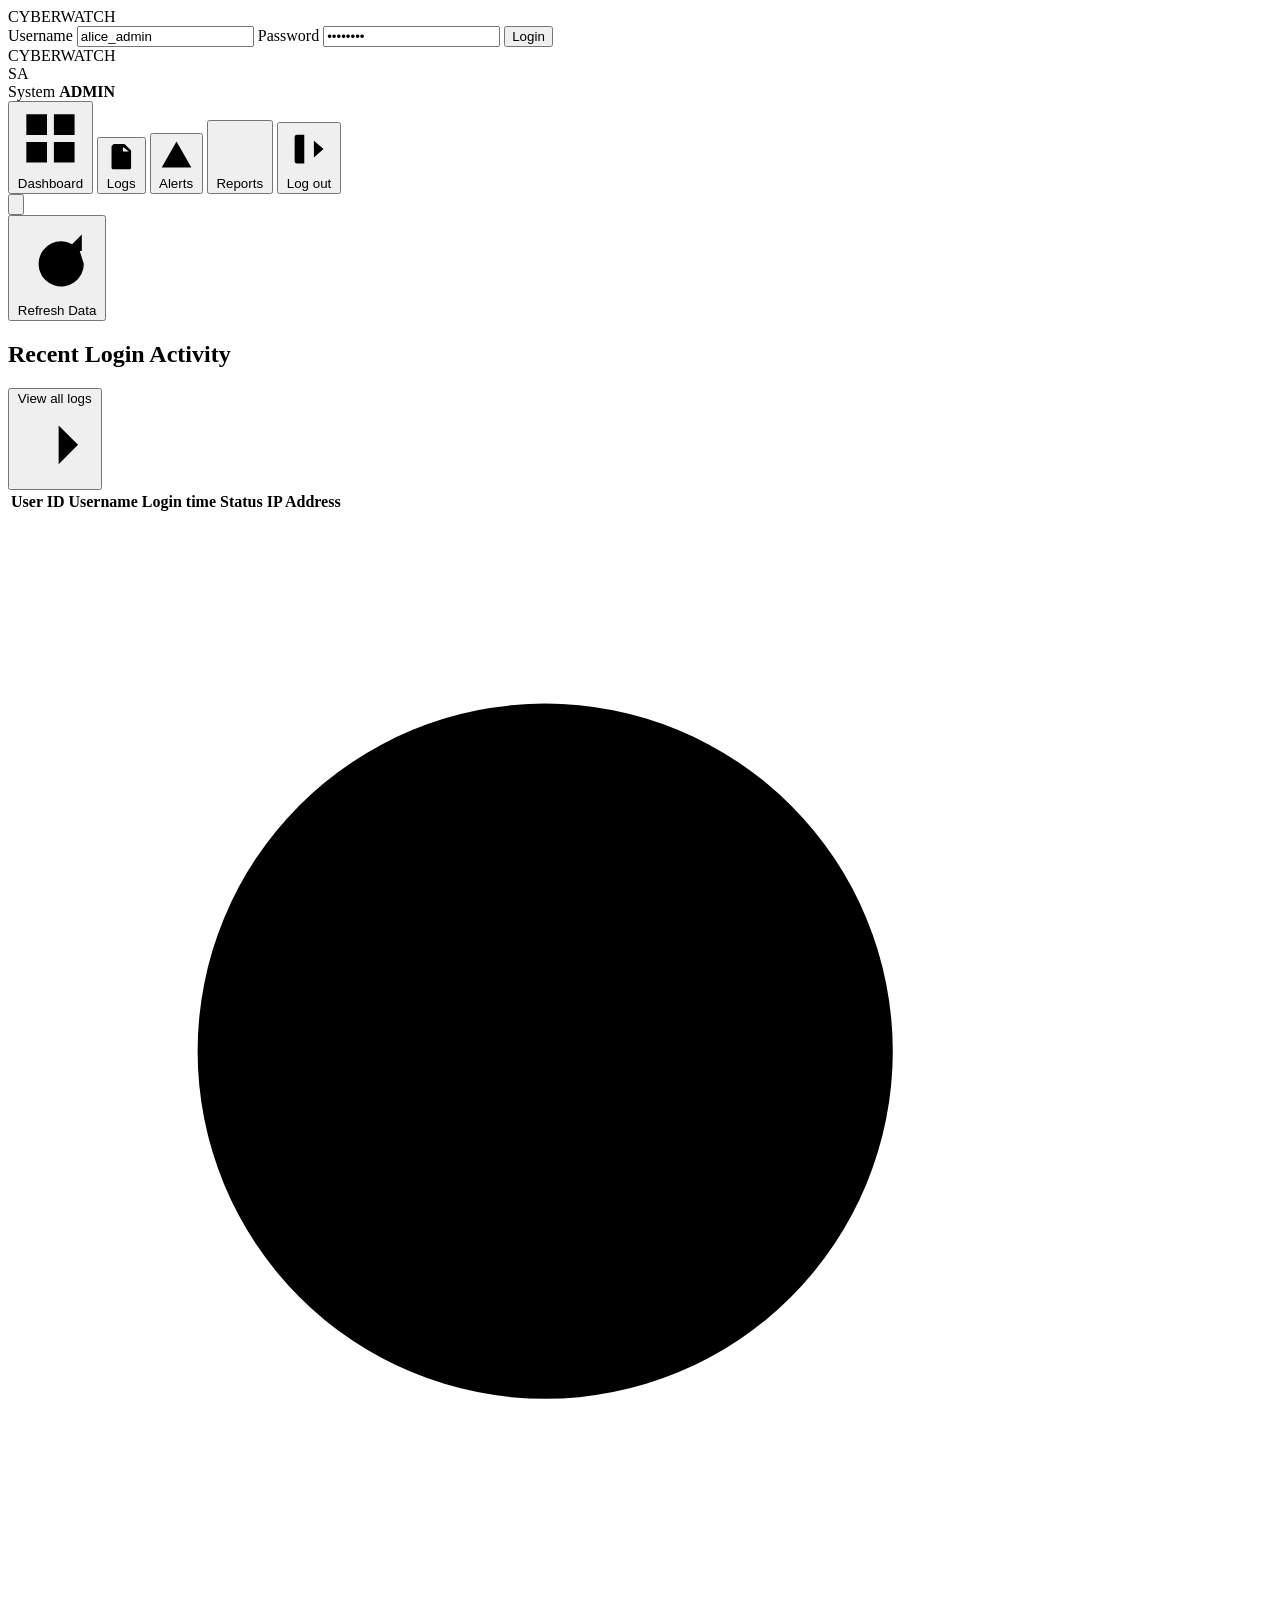
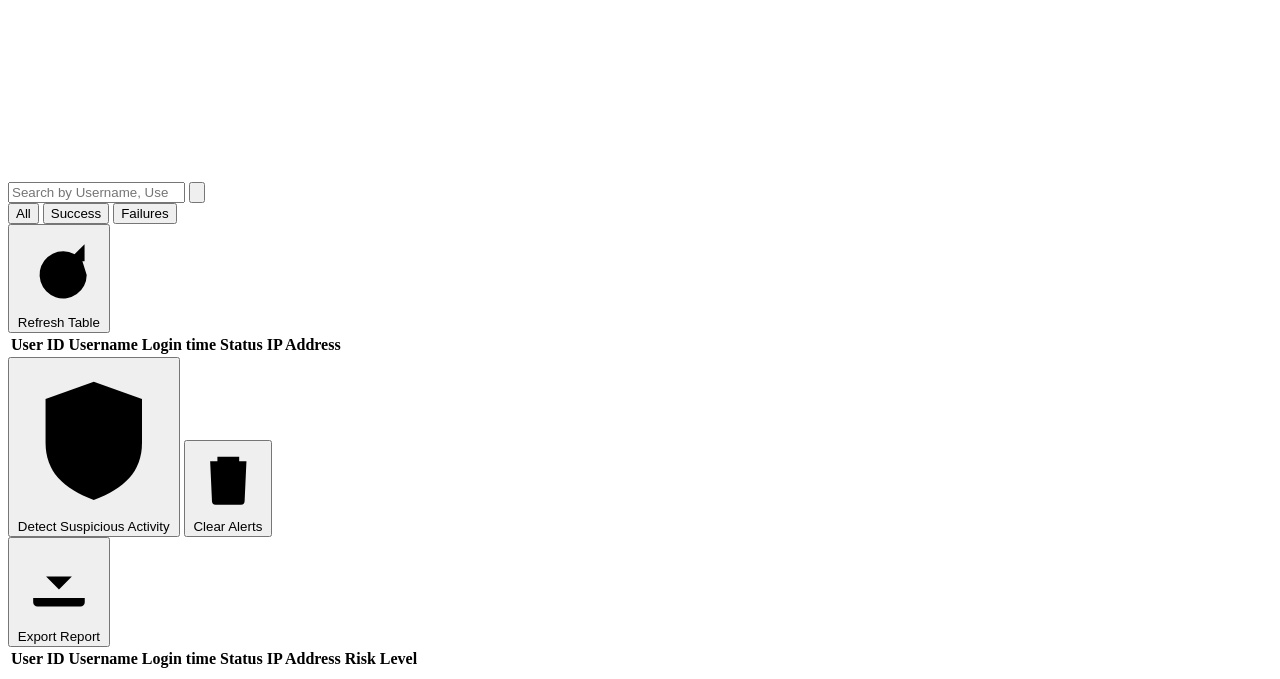
==== cyberwatch.html @ 89960113 "Update and rename healthsys.html to cyberwatch.html" ====
<!DOCTYPE html>
<html lang="en">
<head>
    <meta charset="UTF-8">
    <meta name="viewport" content="width=device-width, initial-scale=1.0">
    <title>CyberWatch Admin Console</title>
    <link rel="stylesheet" href="cyberwatch.css">
</head>
<body>
    <div class="app-frame">
        <section class="login-screen" id="loginScreen">
            <header class="top-header login-header">
                <div class="brand-badge">CYBERWATCH</div>
            </header>

            <div class="login-layout">
                <form class="login-panel" id="loginForm">
                    <label class="auth-field">
                        <span class="sr-only">Username</span>
                        <input type="text" id="usernameInput" name="username" placeholder="Username" value="alice_admin" required>
                    </label>
                    <label class="auth-field">
                        <span class="sr-only">Password</span>
                        <input type="password" id="passwordInput" name="password" placeholder="Password" value="password" required>
                    </label>
                    <button type="submit" class="login-button">Login</button>
                </form>
            </div>
        </section>

        <section class="workspace hidden" id="appShell">
            <header class="top-header">
                <div class="brand-badge">CYBERWATCH</div>

                <div class="admin-badge">
                    <div class="admin-avatar">SA</div>
                    <div class="admin-copy">
                        <span>System</span>
                        <strong>ADMIN</strong>
                    </div>
                </div>
            </header>

            <div class="shell-grid">
                <aside class="sidebar">
                    <nav class="sidebar-nav" aria-label="Primary">
                        <button class="nav-item active" data-view="dashboard">
                            <span class="nav-icon">
                                <svg viewBox="0 0 20 20" aria-hidden="true"><path d="M3 3h6v6H3V3Zm8 0h6v6h-6V3ZM3 11h6v6H3v-6Zm8 0h6v6h-6v-6Z"/></svg>
                            </span>
                            <span>Dashboard</span>
                        </button>
                        <button class="nav-item" data-view="logs">
                            <span class="nav-icon">
                                <svg viewBox="0 0 20 20" aria-hidden="true"><path d="M5 2.5h7l4 4V17a1 1 0 0 1-1 1H5a1 1 0 0 1-1-1v-13a1 1 0 0 1 1-1Zm6 1.8V7h3.7"/><path d="M7 10h6M7 13h6"/></svg>
                            </span>
                            <span>Logs</span>
                        </button>
                        <button class="nav-item" data-view="alerts">
                            <span class="nav-icon">
                                <svg viewBox="0 0 20 20" aria-hidden="true"><path d="M10 3 18 17H2L10 3Zm0 4.5v4.2M10 14.7h.01"/></svg>
                            </span>
                            <span>Alerts</span>
                        </button>
                        <button class="nav-item" data-view="reports">
                            <span class="nav-icon">
                                <svg viewBox="0 0 20 20" aria-hidden="true"><path d="M4 16.5h12M6 14V8M10 14V4M14 14v-6"/></svg>
                            </span>
                            <span>Reports</span>
                        </button>
                        <button class="nav-item" id="logoutBtn">
                            <span class="nav-icon">
                                <svg viewBox="0 0 20 20" aria-hidden="true"><path d="M8 4H5a1 1 0 0 0-1 1v10a1 1 0 0 0 1 1h3"/><path d="M12 6.5 16 10l-4 3.5M16 10H7"/></svg>
                            </span>
                            <span>Log out</span>
                        </button>
                    </nav>

                    <button class="sidebar-collapse" type="button" aria-label="Collapse sidebar">
                        <svg viewBox="0 0 20 20" aria-hidden="true"><path d="m12.5 5-5 5 5 5"/></svg>
                    </button>
                </aside>

                <main class="content-shell">
                    <section class="view active" id="view-dashboard">
                        <div class="page-actions end">
                            <button class="action-button action-blue" id="refreshDashboardBtn">
                                <svg viewBox="0 0 20 20" aria-hidden="true"><path d="M15.5 8a5.5 5.5 0 1 0 1 3.2"/><path d="M16 4v4h-4"/></svg>
                                <span>Refresh Data</span>
                            </button>
                        </div>

                        <div class="stat-grid" id="dashboardStats"></div>

                        <div class="panel hero-panel"></div>

                        <section class="panel table-panel">
                            <div class="panel-head">
                                <h2>Recent Login Activity</h2>
                                <button class="text-link" data-view-target="logs">View all logs
                                    <svg viewBox="0 0 20 20" aria-hidden="true"><path d="M6 10h8M11 5l5 5-5 5"/></svg>
                                </button>
                            </div>

                            <div class="table-wrap">
                                <table>
                                    <thead>
                                        <tr>
                                            <th>User ID</th>
                                            <th>Username</th>
                                            <th>Login time</th>
                                            <th>Status</th>
                                            <th>IP Address</th>
                                        </tr>
                                    </thead>
                                    <tbody id="dashboardTableBody"></tbody>
                                </table>
                            </div>
                        </section>
                    </section>

                    <section class="view" id="view-logs">
                        <section class="panel toolbar-panel">
                            <div class="log-toolbar">
                                <label class="search-box">
                                    <svg viewBox="0 0 20 20" aria-hidden="true"><path d="m14.5 14.5 3 3M8.5 14a5.5 5.5 0 1 1 0-11 5.5 5.5 0 0 1 0 11Z"/></svg>
                                    <input type="search" id="logsSearch" placeholder="Search by Username, User ID or IP">
                                </label>

                                <button class="icon-button filter-button" type="button" aria-label="Filter logs">
                                    <svg viewBox="0 0 20 20" aria-hidden="true"><path d="M3 5h14L11.5 10v5l-3-1.8V10L3 5Z"/></svg>
                                </button>

                                <div class="pill-row">
                                    <button class="pill-button active" data-filter="all">All</button>
                                    <button class="pill-button success" data-filter="success">Success</button>
                                    <button class="pill-button failure" data-filter="failure">Failures</button>
                                </div>

                                <button class="action-button action-blue" id="refreshLogsBtn">
                                    <svg viewBox="0 0 20 20" aria-hidden="true"><path d="M15.5 8a5.5 5.5 0 1 0 1 3.2"/><path d="M16 4v4h-4"/></svg>
                                    <span>Refresh Table</span>
                                </button>
                            </div>
                        </section>

                        <section class="panel table-panel">
                            <div class="table-wrap">
                                <table>
                                    <thead>
                                        <tr>
                                            <th>User ID</th>
                                            <th>Username</th>
                                            <th>Login time</th>
                                            <th>Status</th>
                                            <th>IP Address</th>
                                        </tr>
                                    </thead>
                                    <tbody id="logsTableBody"></tbody>
                                </table>
                            </div>
                        </section>
                    </section>

                    <section class="view" id="view-alerts">
                        <div class="page-actions">
                            <button class="action-button action-amber" id="detectBtn">
                                <svg viewBox="0 0 20 20" aria-hidden="true"><path d="M10 2.8 16.2 5v5.6c0 3.8-2.3 5.9-6.2 7.4-3.9-1.5-6.2-3.6-6.2-7.4V5L10 2.8Z"/></svg>
                                <span>Detect Suspicious Activity</span>
                            </button>
                            <button class="action-button action-red" id="clearAlertsBtn">
                                <svg viewBox="0 0 20 20" aria-hidden="true"><path d="M5 5h10M7 5V3.8h6V5M7.8 7.2v6M12.2 7.2v6M6.5 17h7a1 1 0 0 0 1-1L15 5H5l.5 11a1 1 0 0 0 1 1Z"/></svg>
                                <span>Clear Alerts</span>
                            </button>
                        </div>

                        <div class="severity-grid" id="severityStats"></div>

                        <div class="alerts-list" id="alertsList"></div>
                    </section>

                    <section class="view" id="view-reports">
                        <div class="page-actions end">
                            <button class="action-button action-blue" id="exportBtn">
                                <svg viewBox="0 0 20 20" aria-hidden="true"><path d="M10 3v8M7 8.5 10 11.5l3-3M4 13.5v1a1 1 0 0 0 1 1h10a1 1 0 0 0 1-1v-1"/></svg>
                                <span>Export Report</span>
                            </button>
                        </div>

                        <div class="stat-grid" id="reportStats"></div>

                        <section class="panel table-panel">
                            <div class="table-wrap">
                                <table>
                                    <thead>
                                        <tr>
                                            <th>User ID</th>
                                            <th>Username</th>
                                            <th>Login time</th>
                                            <th>Status</th>
                                            <th>IP Address</th>
                                            <th>Risk Level</th>
                                        </tr>
                                    </thead>
                                    <tbody id="reportsTableBody"></tbody>
                                </table>
                            </div>
                        </section>
                    </section>
                </main>
            </div>
        </section>

        <div class="toast-stack" id="toastStack" aria-live="polite" aria-atomic="true"></div>
    </div>

    <script src="cyberwatch.js"></script>
</body>
</html>
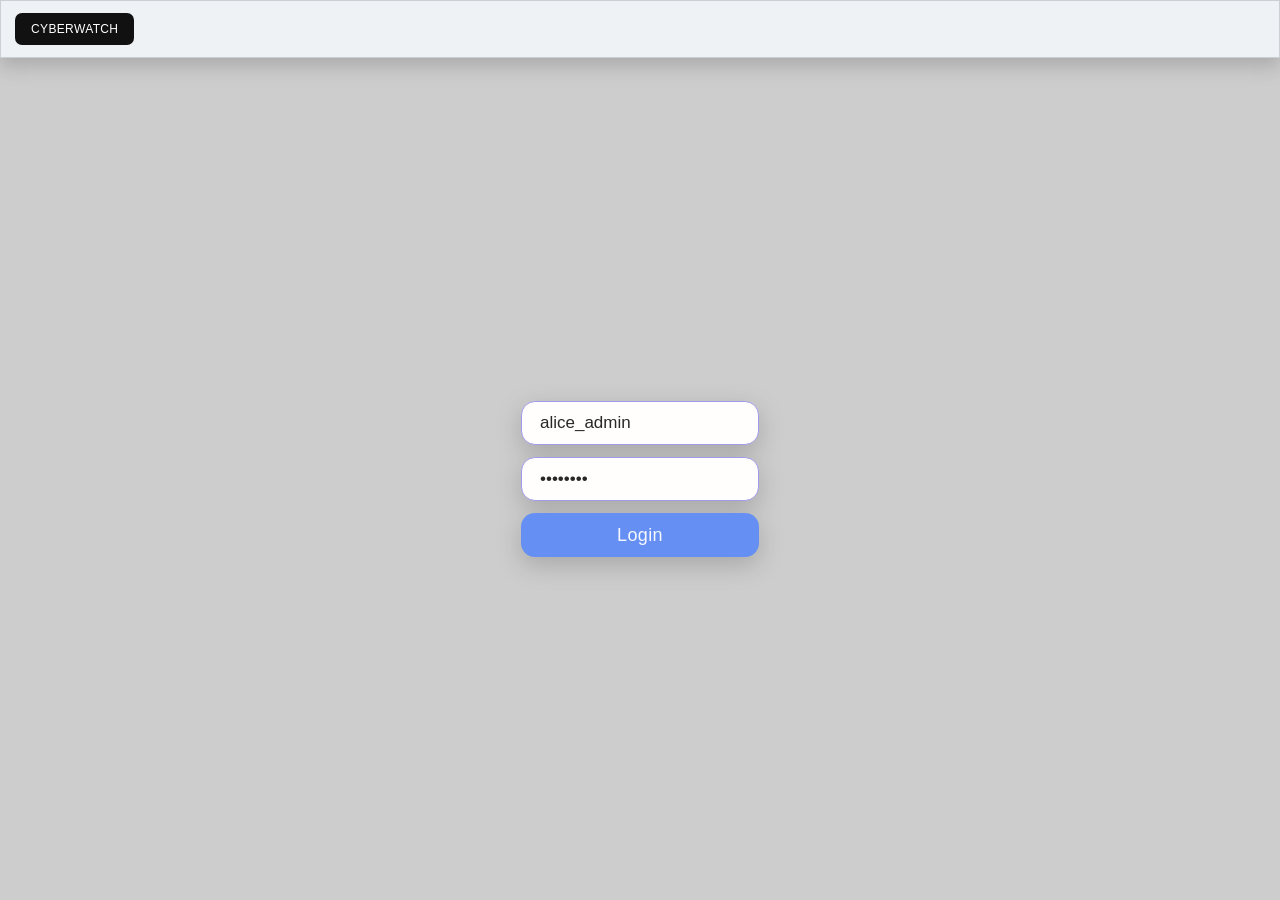
==== commit 8257801c: "Update cyberwatch.html" ====
--- a/cyberwatch.html
+++ b/cyberwatch.html
@@ -41,8 +41,8 @@
                 </div>
             </header>
 
-            <div class="shell-grid">
-                <aside class="sidebar">
+            <div class="shell-grid" id="shellGrid">
+                <aside class="sidebar" id="sidebar">
                     <nav class="sidebar-nav" aria-label="Primary">
                         <button class="nav-item active" data-view="dashboard">
                             <span class="nav-icon">
@@ -76,7 +76,7 @@
                         </button>
                     </nav>
 
-                    <button class="sidebar-collapse" type="button" aria-label="Collapse sidebar">
+                    <button class="sidebar-collapse" id="sidebarToggle" type="button" aria-label="Collapse sidebar" aria-expanded="true">
                         <svg viewBox="0 0 20 20" aria-hidden="true"><path d="m12.5 5-5 5 5 5"/></svg>
                     </button>
                 </aside>
--- a/cyberwatch.css
+++ b/cyberwatch.css
@@ -0,0 +1,689 @@
+:root {
+    --bg: #cdcdcd;
+    --header: #eff2f5;
+    --sidebar: #eef1f4;
+    --panel: #ffffff;
+    --panel-border: #c8c8c8;
+    --text: #191919;
+    --muted: #6f6f6f;
+    --blue: #5f88ef;
+    --blue-soft: #8eb5ff;
+    --green: #36e35f;
+    --green-soft: #95d8aa;
+    --red: #ff4d4d;
+    --red-soft: #f3b0b0;
+    --gold: #d2a72a;
+    --gold-soft: #d8c39a;
+    --amber: #f0ad53;
+    --shadow: 0 8px 18px rgba(47, 47, 47, 0.22);
+    --panel-shadow: 0 4px 10px rgba(30, 30, 30, 0.18);
+    --sidebar-width: 124px;
+    --header-height: 58px;
+    --radius: 12px;
+}
+
+* {
+    box-sizing: border-box;
+}
+
+html,
+body {
+    margin: 0;
+    min-height: 100%;
+    font-family: "Bahnschrift", "Segoe UI", Tahoma, sans-serif;
+    background: var(--bg);
+    color: var(--text);
+}
+
+button,
+input {
+    font: inherit;
+}
+
+button {
+    cursor: pointer;
+}
+
+svg {
+    width: 16px;
+    height: 16px;
+    fill: none;
+    stroke: currentColor;
+    stroke-width: 1.7;
+    stroke-linecap: round;
+    stroke-linejoin: round;
+}
+
+.hidden {
+    display: none !important;
+}
+
+.sr-only {
+    position: absolute;
+    width: 1px;
+    height: 1px;
+    padding: 0;
+    margin: -1px;
+    overflow: hidden;
+    clip: rect(0, 0, 0, 0);
+    border: 0;
+}
+
+.app-frame {
+    min-height: 100vh;
+}
+
+.login-screen,
+.workspace {
+    min-height: 100vh;
+}
+
+.top-header {
+    height: var(--header-height);
+    background: var(--header);
+    border: 1px solid #c9d0d5;
+    box-shadow: var(--shadow);
+    display: flex;
+    align-items: center;
+    justify-content: space-between;
+    padding: 0 16px 0 14px;
+}
+
+.login-header {
+    justify-content: flex-start;
+}
+
+.brand-badge {
+    min-width: 96px;
+    height: 32px;
+    border-radius: 7px;
+    background: #111;
+    color: #fff;
+    display: inline-flex;
+    align-items: center;
+    justify-content: center;
+    padding: 0 16px;
+    letter-spacing: 0.03em;
+    font-size: 12px;
+    font-weight: 400;
+}
+
+.admin-badge {
+    display: inline-flex;
+    align-items: center;
+    gap: 10px;
+    padding: 4px 10px 4px 6px;
+    border: 1px solid #b7c0c8;
+    border-radius: 10px;
+    background: #f7f8fb;
+}
+
+.admin-avatar {
+    width: 30px;
+    height: 30px;
+    border-radius: 50%;
+    background: #4e70ef;
+    color: #fff;
+    display: grid;
+    place-items: center;
+    font-size: 16px;
+    font-weight: 500;
+}
+
+.admin-copy {
+    display: flex;
+    flex-direction: column;
+    line-height: 1;
+    gap: 3px;
+    text-transform: none;
+}
+
+.admin-copy span,
+.admin-copy strong {
+    font-size: 10px;
+}
+
+.admin-copy strong {
+    font-weight: 700;
+}
+
+.login-layout {
+    min-height: calc(100vh - var(--header-height));
+    display: grid;
+    place-items: center;
+    padding: 24px;
+}
+
+.login-panel {
+    width: min(100%, 238px);
+    display: grid;
+    gap: 12px;
+    filter: drop-shadow(0 8px 12px rgba(0, 0, 0, 0.18));
+}
+
+.auth-field input,
+.login-button {
+    width: 100%;
+    height: 44px;
+    border-radius: 14px;
+    border: 1.5px solid #9f9ae9;
+    background: #fffefc;
+    padding: 0 18px;
+    font-size: 17px;
+    color: #282828;
+}
+
+.auth-field input:focus {
+    outline: none;
+    border-color: #6d8fe8;
+    box-shadow: 0 0 0 2px rgba(109, 143, 232, 0.16);
+}
+
+.login-button {
+    border: 0;
+    background: #658ff2;
+    color: #f7f8ff;
+    font-size: 18px;
+    letter-spacing: 0.02em;
+}
+
+.shell-grid {
+    display: grid;
+    grid-template-columns: var(--sidebar-width) 1fr;
+    min-height: calc(100vh - var(--header-height));
+}
+
+.sidebar {
+    background: var(--sidebar);
+    border-right: 1px solid #c4c7ca;
+    display: flex;
+    flex-direction: column;
+    justify-content: space-between;
+}
+
+.sidebar-nav {
+    padding: 26px 10px 0;
+    display: grid;
+    gap: 8px;
+}
+
+.nav-item {
+    width: 100%;
+    border: 1px solid transparent;
+    border-radius: 6px;
+    background: transparent;
+    color: #232323;
+    padding: 8px 10px;
+    display: flex;
+    align-items: center;
+    gap: 8px;
+    text-align: left;
+    font-size: 15px;
+}
+
+.nav-item.active {
+    border-color: #79abff;
+    background: #dfeafc;
+}
+
+.nav-icon {
+    width: 14px;
+    height: 14px;
+    display: inline-flex;
+    align-items: center;
+    justify-content: center;
+    flex: 0 0 auto;
+}
+
+.sidebar-collapse {
+    height: 34px;
+    border: 0;
+    border-top: 1px solid #d0d2d4;
+    background: transparent;
+    color: #202020;
+    display: grid;
+    place-items: center;
+}
+
+.content-shell {
+    padding: 14px 18px 16px;
+    display: flex;
+    flex-direction: column;
+    gap: 14px;
+}
+
+.view {
+    display: none;
+    flex-direction: column;
+    gap: 12px;
+}
+
+.view.active {
+    display: flex;
+}
+
+.page-actions {
+    display: flex;
+    align-items: center;
+    justify-content: space-between;
+    gap: 10px;
+}
+
+.page-actions.end {
+    justify-content: flex-end;
+}
+
+.action-button,
+.icon-button,
+.pill-button {
+    border: 1px solid transparent;
+    border-radius: 6px;
+    display: inline-flex;
+    align-items: center;
+    gap: 6px;
+    white-space: nowrap;
+}
+
+.action-button {
+    height: 28px;
+    padding: 0 10px;
+    font-size: 11px;
+    box-shadow: 0 2px 5px rgba(0, 0, 0, 0.12);
+}
+
+.action-blue {
+    background: #6d92f4;
+    color: #fff;
+}
+
+.action-amber {
+    background: #f4b05c;
+    color: #231800;
+}
+
+.action-red {
+    background: #ff8a8a;
+    color: #4e1111;
+}
+
+.stat-grid,
+.severity-grid {
+    display: grid;
+    grid-template-columns: repeat(4, minmax(0, 1fr));
+    gap: 12px;
+}
+
+.severity-grid {
+    grid-template-columns: repeat(3, minmax(0, 1fr));
+}
+
+.stat-card,
+.severity-card,
+.panel,
+.alert-card {
+    background: var(--panel);
+    border-radius: 10px;
+    box-shadow: var(--panel-shadow);
+}
+
+.stat-card,
+.severity-card {
+    min-height: 54px;
+    padding: 10px 12px;
+    text-align: center;
+    border: 1.6px solid #d0d0d0;
+}
+
+.stat-card h3,
+.severity-card h3 {
+    margin: 0 0 6px;
+    font-size: 14px;
+    font-weight: 400;
+    color: #383838;
+}
+
+.stat-card strong,
+.severity-card strong {
+    display: block;
+    font-size: 16px;
+    font-weight: 500;
+    line-height: 1;
+}
+
+.tone-blue {
+    border-color: #9c8dff;
+}
+
+.tone-red {
+    border-color: #f19a9a;
+}
+
+.tone-green {
+    border-color: #a7d4b2;
+}
+
+.tone-gold {
+    border-color: #ccb68a;
+}
+
+.tone-blue strong,
+.severity-low strong,
+.severity-low .alert-level {
+    color: #185dff;
+}
+
+.tone-red strong,
+.risk-high,
+.severity-high strong,
+.severity-high .alert-level {
+    color: #ff1f1f;
+}
+
+.tone-green strong,
+.risk-low,
+.status-success {
+    color: #20e645;
+}
+
+.tone-gold strong,
+.severity-medium strong,
+.severity-medium .alert-level {
+    color: #df8a0a;
+}
+
+.hero-panel {
+    min-height: 48px;
+}
+
+.panel {
+    border: 1px solid #cfcfcf;
+}
+
+.table-panel,
+.toolbar-panel {
+    padding: 10px 12px;
+}
+
+.panel-head {
+    display: flex;
+    align-items: center;
+    justify-content: space-between;
+    gap: 12px;
+    margin-bottom: 8px;
+}
+
+.panel-head h2 {
+    margin: 0;
+    font-size: 17px;
+    font-weight: 700;
+}
+
+.text-link {
+    border: 0;
+    background: transparent;
+    color: #506bf0;
+    font-size: 11px;
+    display: inline-flex;
+    align-items: center;
+    gap: 4px;
+}
+
+.table-wrap {
+    overflow-x: auto;
+}
+
+table {
+    width: 100%;
+    border-collapse: collapse;
+    font-size: 13px;
+}
+
+thead th {
+    background: #ececec;
+    font-size: 12px;
+    font-weight: 700;
+    padding: 10px 14px;
+    text-align: left;
+    border-bottom: 1px solid #c7c7c7;
+}
+
+tbody td {
+    padding: 10px 14px;
+    border-bottom: 1px solid #dcdcdc;
+    white-space: nowrap;
+}
+
+tbody tr:last-child td {
+    border-bottom: 0;
+}
+
+.status-failure {
+    color: var(--red);
+}
+
+.risk-high {
+    color: var(--red);
+}
+
+.risk-low {
+    color: var(--green);
+}
+
+.log-toolbar {
+    display: grid;
+    grid-template-columns: minmax(0, 1fr) auto auto auto;
+    gap: 8px;
+    align-items: center;
+}
+
+.search-box {
+    min-width: 0;
+    height: 40px;
+    border-radius: 8px;
+    background: #fff;
+    border: 1px solid #d1d1d1;
+    display: flex;
+    align-items: center;
+    padding: 0 10px;
+    gap: 8px;
+}
+
+.search-box input {
+    width: 100%;
+    border: 0;
+    outline: none;
+    background: transparent;
+    font-size: 13px;
+}
+
+.icon-button {
+    width: 34px;
+    height: 34px;
+    justify-content: center;
+    background: #fff;
+    border-color: #c7c7c7;
+}
+
+.pill-row {
+    display: inline-flex;
+    align-items: center;
+    gap: 6px;
+}
+
+.pill-button {
+    height: 22px;
+    padding: 0 10px;
+    font-size: 10px;
+    color: #fff;
+    opacity: 0.72;
+}
+
+.pill-button.active {
+    opacity: 1;
+}
+
+.pill-button[data-filter="all"] {
+    background: #7ea5fa;
+}
+
+.pill-button.success {
+    background: #29da60;
+}
+
+.pill-button.failure {
+    background: #ff5d5d;
+}
+
+.alerts-list {
+    display: flex;
+    flex-direction: column;
+    gap: 10px;
+}
+
+.alert-card {
+    border: 1px solid #cbcbcb;
+    padding: 12px 26px;
+}
+
+.alert-top,
+.alert-meta {
+    display: grid;
+    grid-template-columns: 80px 1fr auto;
+    align-items: center;
+    column-gap: 12px;
+}
+
+.alert-top {
+    margin-bottom: 6px;
+    font-size: 15px;
+}
+
+.alert-level {
+    font-size: 17px;
+}
+
+.alert-user {
+    font-weight: 400;
+}
+
+.alert-id {
+    color: #404040;
+}
+
+.alert-message {
+    margin: 0 0 8px 0;
+    font-size: 15px;
+}
+
+.alert-meta {
+    color: #2f2f2f;
+    font-size: 14px;
+}
+
+.toast-stack {
+    position: fixed;
+    right: 18px;
+    bottom: 18px;
+    width: min(340px, calc(100vw - 36px));
+    display: flex;
+    flex-direction: column;
+    gap: 10px;
+    z-index: 20;
+}
+
+.toast {
+    background: rgba(255, 255, 255, 0.98);
+    border: 1px solid #cacaca;
+    border-left: 4px solid #5f88ef;
+    border-radius: 8px;
+    box-shadow: var(--panel-shadow);
+    padding: 12px 14px;
+}
+
+.toast.error {
+    border-left-color: #ff5d5d;
+}
+
+.toast strong {
+    display: block;
+    margin-bottom: 4px;
+    font-size: 13px;
+}
+
+.toast p {
+    margin: 0;
+    font-size: 12px;
+    color: var(--muted);
+}
+
+@media (max-width: 980px) {
+    .shell-grid {
+        grid-template-columns: 1fr;
+    }
+
+    .sidebar {
+        border-right: 0;
+        border-bottom: 1px solid #c4c7ca;
+    }
+
+    .sidebar-nav {
+        grid-template-columns: repeat(5, minmax(0, 1fr));
+        padding: 10px;
+    }
+
+    .sidebar-collapse {
+        display: none;
+    }
+}
+
+@media (max-width: 840px) {
+    .stat-grid,
+    .severity-grid,
+    .log-toolbar {
+        grid-template-columns: 1fr;
+    }
+
+    .page-actions,
+    .panel-head {
+        flex-direction: column;
+        align-items: stretch;
+    }
+
+    .alert-top,
+    .alert-meta {
+        grid-template-columns: 1fr;
+        row-gap: 4px;
+    }
+}
+
+@media (max-width: 620px) {
+    .top-header {
+        padding-inline: 10px;
+    }
+
+    .content-shell {
+        padding: 10px;
+    }
+
+    .sidebar-nav {
+        grid-template-columns: 1fr 1fr;
+    }
+
+    .nav-item {
+        justify-content: center;
+    }
+
+    .nav-item span:last-child {
+        font-size: 13px;
+    }
+
+    .admin-badge {
+        gap: 6px;
+        padding-right: 8px;
+    }
+
+    .admin-copy span,
+    .admin-copy strong {
+        font-size: 9px;
+    }
+}
